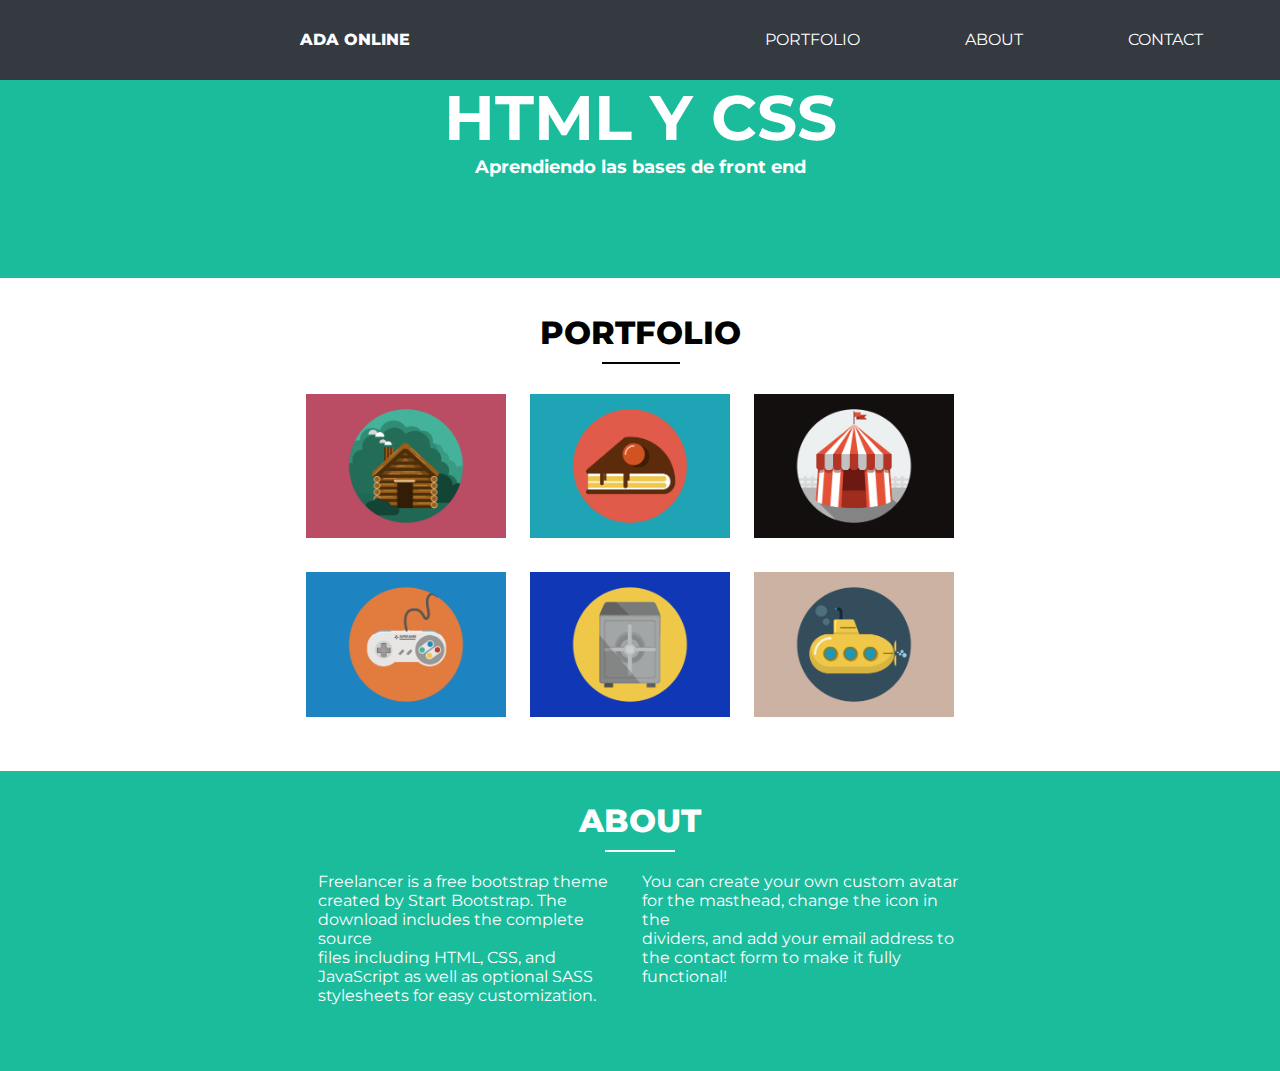
==== index.html @ 4f5fcd1e "clase 9, header fixed" ====
<!DOCTYPE html>
<html lang="es">
  <head>
    <meta charset="UTF-8" />
    <link rel="stylesheet" href="./css/style.css" />
    <title>Mi CV online</title>
  </head>

  <body>

    <div class="header">
      <ul id="menu">
        <li class="ada">ADA ONLINE</li>
        <li class="btn portfolio"><a href="#portfolio">PORTFOLIO</a></li>
        <li class="btn about"><a href="#about">ABOUT</a></li>
        <li class="btn contact">CONTACT</li>
      </ul>
    </div>

    <div class="main">
      <img class="avatar" src="./image/avatar.png" alt="" />
      <div>
        <h1 class="htmlycss">HTML Y CSS</h1>
        <h6>Aprendiendo las bases de front end</h6>
      </div>
    </div>
    <div id="portfolio">
      <h1 class="txt_portfolio">PORTFOLIO</h1>
      <br />
      <div class="guion"></div>
      <div>
        <div class="inline cabin"><img src="./image/cabin.png" alt="" /></div>
        <div class="inline cake"><img src="./image/cake.png" alt="" /></div>
        <div class="inline circus"><img src="./image/circus.png" alt="" /></div>
      </div>
      <div>
        <div class="inline game"><img src="./image/game.png" alt="" /></div>
        <div class="inline safe"><img src="./image/safe.png" alt="" /></div>
        <div class="inline submarine">
          <img src="./image/submarine.png" alt="" />
        </div>
      </div>
    </div>
    <div id="about">
      <h1 class="txt_about">ABOUT</h1>
      <br />
      <div class="guion_about"></div>
      <div class="inline txt_about_1">
        Freelancer is a free bootstrap theme <br />created by Start Bootstrap.
        The<br />
        download includes the complete source <br />files including HTML, CSS,
        and<br />
        JavaScript as well as optional SASS <br />stylesheets for easy
        customization.
      </div>
      <div class="inline txt_about_2">
        You can create your own custom avatar <br />for the masthead, change the
        icon in the <br />dividers, and add your email address to <br />the
        contact form to make it fully <br />functional!
      </div>
    </div>
  </body>
</html>
---- css/style.css ----
@import url("https://fonts.googleapis.com/css?family=Montserrat&display=swap");

* {
  margin: 0;
  padding: 0;
}

body {
  text-align: center;
  color: #ffffff;
  font-family: "Montserrat", sans-serif;
}

.header {
  position: fixed;
  background-color: #343a40;
  height: 80px;
  text-align: left;
  font-weight: bolder;
  width: 100%;
}

#menu {
  padding-top: 30px;
}
ul#menu li {
  display:inline;
  padding-top: 15px;
}
.ada {
  padding-left: 300px;
  font-weight: 800;
}

.btn{
  display: inline-block;
  padding-left: 100px;
  text-align: right;
  font-weight: 400;
  position: relative;
}

.portfolio{
  padding-left: 350px;
}

img {
  width: 100%;
}

h1,
p {
  display: inline-block;
}

p {
  margin-right: 50px;
}

a, a:visited{
  text-decoration: none;
  color: #ffffff;
}

h1.htmlycss {
  font-size: 63px;
}

.main {
  background-color: #1abc9c;
  text-align: center;
  padding-top: 60px;
  padding-bottom: 100px;
}

.avatar {
  width: 15%;
}

h6 {
  font-size: 18px;
}

#portfolio{
  padding-top: 20px;
  padding-bottom: 50px;
}

#portfolio,
.cabin,
.cake,
.circus,
.game,
.safe,
.submarine {
  color: #000000;
}

.inline,
.cabin,
.cake,
.circus,
.game,
.safe,
.submarine {
  display: inline-block;
}

.cabin,
.cake,
.circus,
.game,
.safe,
.submarine {
  margin: 0;
  width: 200px;
  margin-right: 20px;
  margin-top: 30px;
}

.txt_portfolio {
  padding-top: 15px;
  padding-bottom: 5px;
}

.txt_portfolio,
.guion,
.txt_about {
  font-weight: 800;
}

.guion {
  width: 78px;
  border-bottom: 2px solid #000000;
  margin-left: 47%;
  padding-bottom: 5px;
}

#about {
  text-align: center;
  width: 100%;
  height: 300px;
  background-color: #1abc9c;
}

.txt_about {
  padding-top: 30px;
}

.guion_about {
  width: 70px;
  border-bottom: 2px solid #ffffff;
  margin: 0 auto;
  padding-bottom: 10px;
  margin-bottom: 20px;
}

.txt_about_1, .txt_about_2 {
  text-align: left;
}
.txt_about_2{
  vertical-align: top;
}
.txt_about_1, .txt_about_2 {
  width: 25%;
}
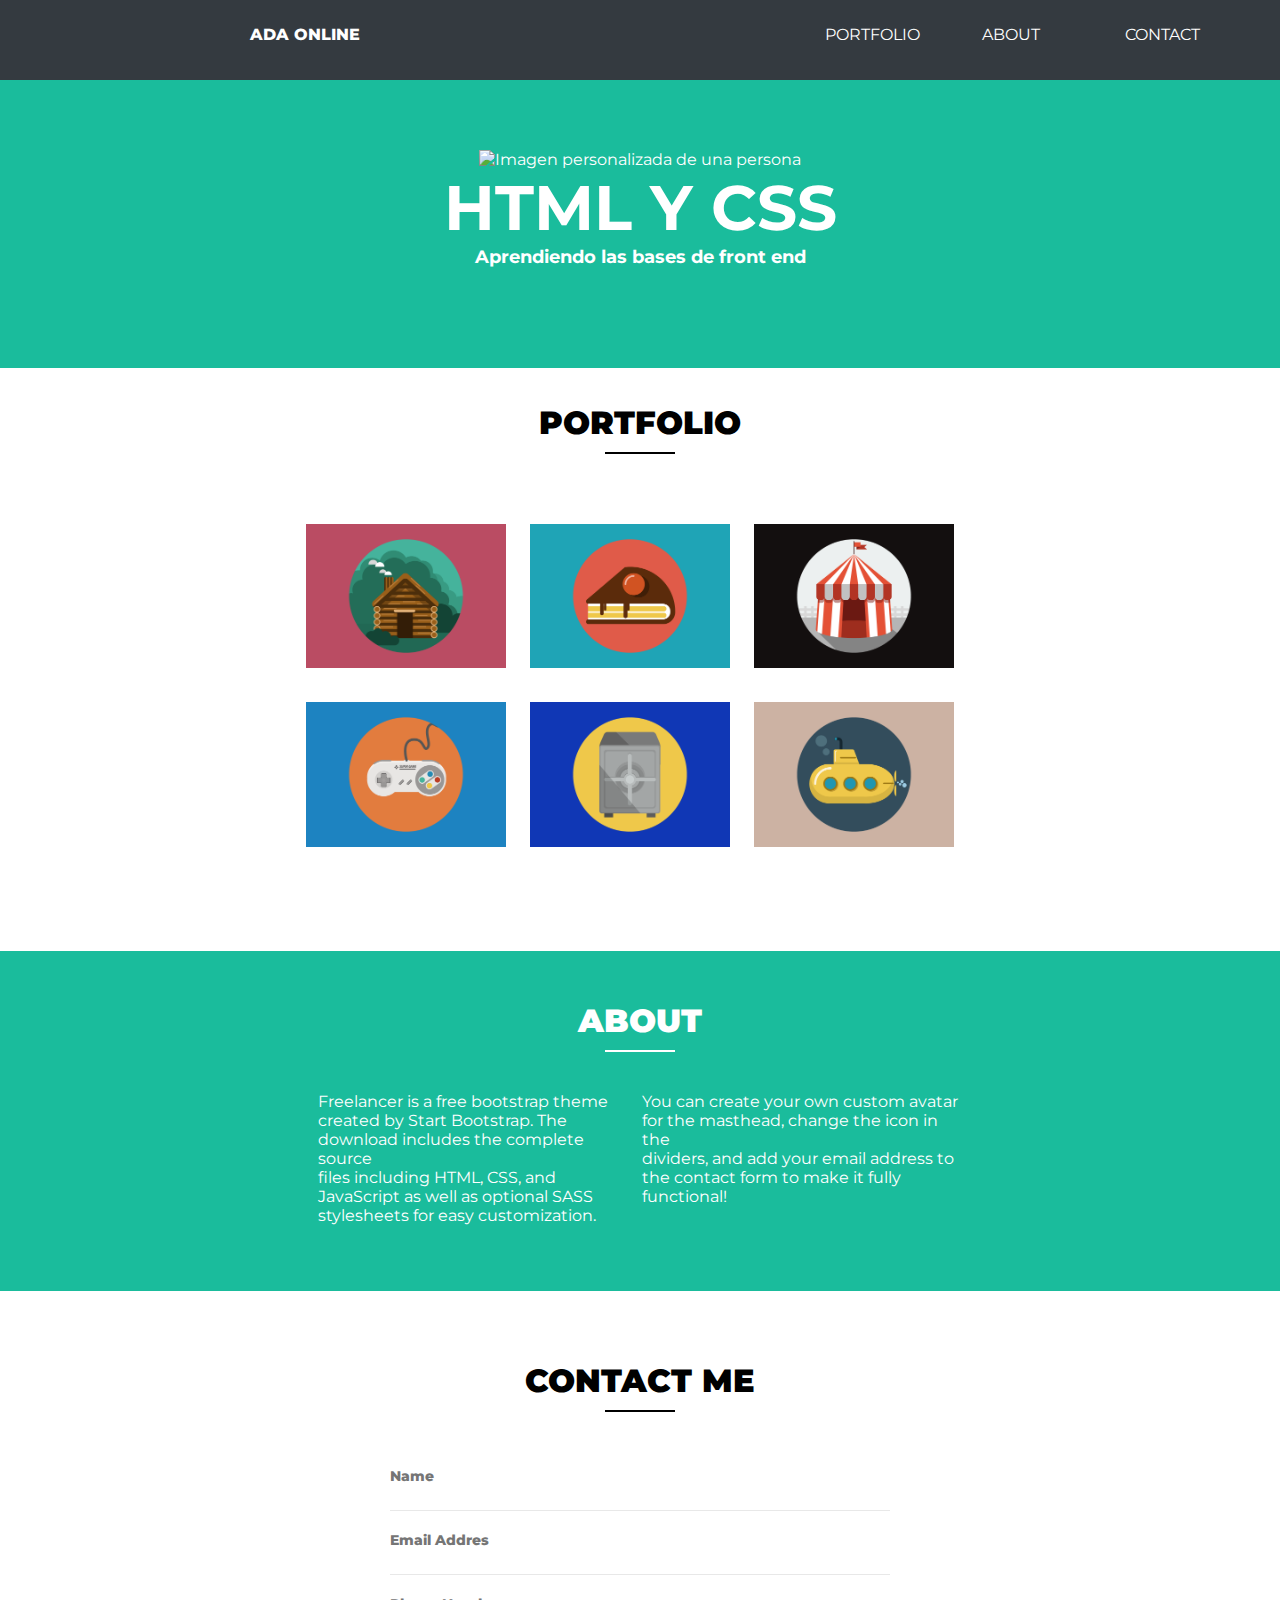
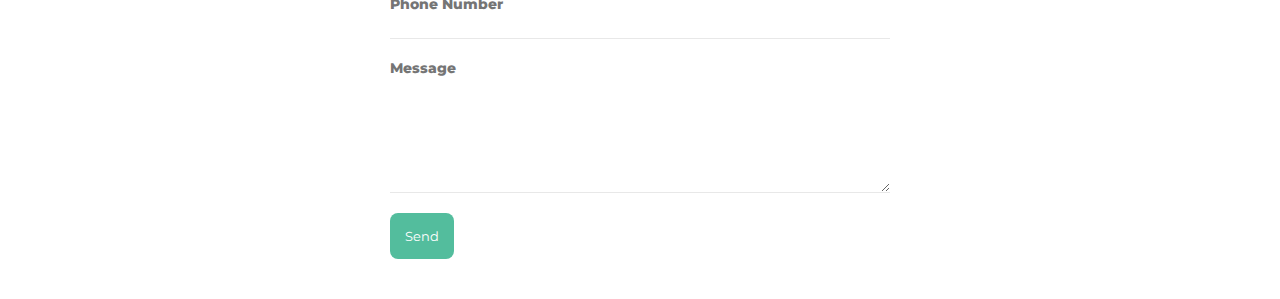
==== commit abe89015: "Agregue nuevas etiquetas html5 y mediaquery" ====
--- a/index.html
+++ b/index.html
@@ -1,51 +1,66 @@
 <!DOCTYPE html>
 <html lang="es">
-  <head>
-    <meta charset="UTF-8" />
-    <link rel="stylesheet" href="./css/style.css" />
-    <title>Mi CV online</title>
-  </head>
 
-  <body>
+<head>
+  <meta charset="UTF-8" />
+  <link rel="stylesheet" href="./css/style.css" />
+  <title>Mi CV online</title>
+</head>
 
-    <div class="header">
-      <ul id="menu">
-        <li class="ada">ADA ONLINE</li>
-        <li class="btn portfolio"><a href="#portfolio">PORTFOLIO</a></li>
-        <li class="btn about"><a href="#about">ABOUT</a></li>
-        <li class="btn contact">CONTACT</li>
-      </ul>
-    </div>
+<body>
 
-    <div class="main">
-      <img class="avatar" src="./image/avatar.png" alt="" />
+  <nav id="nav">
+    <ul id="nav__menu">
+      <li class="nav__menu__ada">ADA ONLINE</li>
+      <li class="nav__menu__btn menu__portfolio">
+        <a href="#portfolio">PORTFOLIO</a>
+      </li>
+      <li class="nav__menu__btn menu__about">
+        <a href="#about">ABOUT</a>
+      </li>
+      <li class="nav__menu__btn menu__contact">
+        <a href="#contact">CONTACT</a>
+      </li>
+      <li class="nav__menu__btn menu__menu btn__green">
+        <a href="#">MENU</a>
+      </li>
+    </ul>
+  </nav>
+
+  <main>
+    <section id="main">
+      <img class="main__avatar" src="./image/avatar.png" alt="Imagen personalizada de una persona" />
       <div>
-        <h1 class="htmlycss">HTML Y CSS</h1>
-        <h6>Aprendiendo las bases de front end</h6>
+        <h1 class="main__title">HTML Y CSS</h1>
+        <h6 class="main__subtitle">Aprendiendo las bases de front end</h6>
       </div>
-    </div>
-    <div id="portfolio">
-      <h1 class="txt_portfolio">PORTFOLIO</h1>
-      <br />
-      <div class="guion"></div>
+    </section>
+
+    <section id="portfolio">
+      <h1 class="portfolio__title">PORTFOLIO</h1>
+      <div class="portfolio__guion"></div>
       <div>
-        <div class="inline cabin"><img src="./image/cabin.png" alt="" /></div>
-        <div class="inline cake"><img src="./image/cake.png" alt="" /></div>
-        <div class="inline circus"><img src="./image/circus.png" alt="" /></div>
+        <div class="portfolio__cabin">
+          <img src="./image/cabin.png" alt="Imagen de una cabina" />
+        </div>
+        <div class="portfolio__cake"><img src="./image/cake.png" alt="Imagen de una torta" /></div>
+        <div class="portfolio__circus">
+          <img src="./image/circus.png" alt="Imagen de un circo" />
+        </div>
       </div>
       <div>
-        <div class="inline game"><img src="./image/game.png" alt="" /></div>
-        <div class="inline safe"><img src="./image/safe.png" alt="" /></div>
-        <div class="inline submarine">
-          <img src="./image/submarine.png" alt="" />
+        <div class="portfolio__game"><img src="./image/game.png" alt="Imagen de un joystick" /></div>
+        <div class="portfolio__safe"><img src="./image/safe.png" alt="Imagen de una caja fuerte" /></div>
+        <div class="portfolio__submarine">
+          <img src="./image/submarine.png" alt="Imagen de un submarino" />
         </div>
       </div>
-    </div>
-    <div id="about">
-      <h1 class="txt_about">ABOUT</h1>
-      <br />
-      <div class="guion_about"></div>
-      <div class="inline txt_about_1">
+    </section>
+
+    <section id="about">
+      <h1 class="about__title">ABOUT</h1>
+      <div class="about__guion"></div>
+      <div class="about__text_1">
         Freelancer is a free bootstrap theme <br />created by Start Bootstrap.
         The<br />
         download includes the complete source <br />files including HTML, CSS,
@@ -53,11 +68,29 @@
         JavaScript as well as optional SASS <br />stylesheets for easy
         customization.
       </div>
-      <div class="inline txt_about_2">
+      <div class="about__text_2">
         You can create your own custom avatar <br />for the masthead, change the
         icon in the <br />dividers, and add your email address to <br />the
         contact form to make it fully <br />functional!
       </div>
-    </div>
-  </body>
-</html>
+    </section>
+
+
+    <section id="contact">
+      <div class="contact__header">
+        <h1 class="contact__title">CONTACT ME</h1>
+        <div class="contact__guion"></div>
+      </div>
+      <form class="contact__form" action="/contact" method="post">
+        <input type="text" name="name" id="name" placeholder="Name" />
+        <input type="email" name="email" id="email" placeholder="Email Addres" />
+        <input type="text" name="phone" id="phone" placeholder="Phone Number" />
+        <textarea rows="6" placeholder="Message"></textarea>
+        <input class="btn__green" type="submit" value="Send" />
+      </form>
+    </section>
+
+  </main>
+</body>
+
+</html>--- a/css/style.css
+++ b/css/style.css
@@ -6,161 +6,202 @@
 }
 
 body {
-  text-align: center;
   color: #ffffff;
   font-family: "Montserrat", sans-serif;
 }
 
-.header {
+#nav {
+  background-color: #343a40;
+  font-weight: bolder;
+  height: 80px;
   position: fixed;
-  background-color: #343a40;
-  height: 80px;
   text-align: left;
-  font-weight: bolder;
+  top: 0;
   width: 100%;
 }
 
-#menu {
-  padding-top: 30px;
-}
-ul#menu li {
-  display:inline;
-  padding-top: 15px;
-}
-.ada {
-  padding-left: 300px;
+#nav_mobile { display: none; }
+#nav__menu { padding-top: 25px; }
+
+.nav__menu__ada {
   font-weight: 800;
-}
-
-.btn{
+  padding-left: 250px;
+}
+
+.nav__menu__btn {
+  font-weight: 400;
+  padding-top: 25px;
+  position: absolute;
+  top: 0;
+}
+
+.menu__contact { right: 80px; }
+.menu__about { right: 240px; }
+.menu__portfolio { right: 360px; }
+.menu__menu { display: none; }
+
+.menu__portfolio,
+.menu__about,
+.menu__contact {
   display: inline-block;
-  padding-left: 100px;
-  text-align: right;
-  font-weight: 400;
-  position: relative;
-}
-
-.portfolio{
-  padding-left: 350px;
-}
-
-img {
-  width: 100%;
-}
-
-h1,
-p {
+}
+
+a,
+a:visited {
+  color: #ffffff;
+  text-decoration: none;
+}
+
+#main {
+  background-color: #1abc9c;
+  padding-bottom: 100px;
+  padding-top: 150px;
+  text-align: center;
+}
+
+img { width: 100%; }
+
+.main__title { font-size: 63px; }
+.main__avatar { width: 15%; }
+.main__subtitle { font-size: 18px; }
+
+#portfolio {
+  margin-bottom: 50px;
+  padding-bottom: 50px;
+  padding-top: 20px;
+  text-align: center;
+}
+
+#portfolio { color: #000000; }
+
+.portfolio__cabin,
+.portfolio__cake,
+.portfolio__circus,
+.portfolio__game,
+.portfolio__safe,
+.portfolio__submarine {
   display: inline-block;
-}
-
-p {
-  margin-right: 50px;
-}
-
-a, a:visited{
-  text-decoration: none;
-  color: #ffffff;
-}
-
-h1.htmlycss {
-  font-size: 63px;
-}
-
-.main {
-  background-color: #1abc9c;
-  text-align: center;
-  padding-top: 60px;
-  padding-bottom: 100px;
-}
-
-.avatar {
-  width: 15%;
-}
-
-h6 {
-  font-size: 18px;
-}
-
-#portfolio{
-  padding-top: 20px;
-  padding-bottom: 50px;
-}
-
-#portfolio,
-.cabin,
-.cake,
-.circus,
-.game,
-.safe,
-.submarine {
-  color: #000000;
-}
-
-.inline,
-.cabin,
-.cake,
-.circus,
-.game,
-.safe,
-.submarine {
-  display: inline-block;
-}
-
-.cabin,
-.cake,
-.circus,
-.game,
-.safe,
-.submarine {
-  margin: 0;
-  width: 200px;
   margin-right: 20px;
   margin-top: 30px;
-}
-
-.txt_portfolio {
-  padding-top: 15px;
-  padding-bottom: 5px;
-}
-
-.txt_portfolio,
-.guion,
-.txt_about {
+  width: 200px;
+}
+
+.portfolio__title { padding-top: 15px; }
+
+.portfolio__title,
+.about__title,
+.contact__title {
+  font-weight: 900;
+}
+
+.portfolio__guion,
+.contact__guion {
+  border-bottom: 2px solid #000000;
+}
+
+.portfolio__guion,
+.about__guion,
+.contact__guion {
+  margin: 0 auto;
+  margin-bottom: 40px;
+  padding-bottom: 10px;
+  width: 70px;
+}
+
+#about {
+  background-color: #1abc9c;
+  height: 300px;
+  margin-bottom: 20px;
+  padding-bottom: 40px;
+  text-align: center;
+  width: 100%;
+}
+
+.about__guion { border-bottom: 2px solid #ffffff; }
+
+.about__text_1,
+.about__text_2 {
+  text-align: left;
+  width: 25%;
+  display: inline-block;
+}
+
+.about__text_2 { vertical-align: top; }
+
+.about__title,
+.contact__title {
+  padding-top: 50px;
+}
+
+#contact {
+  color: #000000;
+  margin-bottom: 40px;
+}
+
+.contact__header {
+  margin-bottom: 55px;
+  text-align: center;
+}
+
+.contact__guion { border-bottom: 2px solid #000000; }
+
+.contact__form {
+  margin: 0 auto;
+  width: 500px;
+}
+
+form > input[type="text"],
+input[type="email"],
+textarea {
+  border: none;
+  border-bottom: 1px solid #e8e8e8;
+  display: block;
+  font-family: "Montserrat", sans-serif;
+  font-size: 14px;
+  margin-bottom: 20px;
+  padding-bottom: 25px;
+  width: 500px;
+}
+
+input[type="text"],
+input[type="email"],
+textarea::placeholder {
   font-weight: 800;
 }
 
-.guion {
-  width: 78px;
-  border-bottom: 2px solid #000000;
-  margin-left: 47%;
-  padding-bottom: 5px;
-}
-
-#about {
-  text-align: center;
-  width: 100%;
-  height: 300px;
-  background-color: #1abc9c;
-}
-
-.txt_about {
-  padding-top: 30px;
-}
-
-.guion_about {
-  width: 70px;
-  border-bottom: 2px solid #ffffff;
-  margin: 0 auto;
-  padding-bottom: 10px;
-  margin-bottom: 20px;
-}
-
-.txt_about_1, .txt_about_2 {
-  text-align: left;
-}
-.txt_about_2{
-  vertical-align: top;
-}
-.txt_about_1, .txt_about_2 {
-  width: 25%;
+.btn__green {
+  background-color: #53bd9d;
+  border: none;
+  border-radius: 8px;
+  color: #ffffff;
+  font-family: "Montserrat", sans-serif;
+  padding: 15px;
+}
+
+input[type="submit"]:hover { background-color: #328269; }
+
+@media (max-width: 600px){
+  .menu__portfolio,
+  .menu__about,
+  .menu__contact {
+    display: none;
+  }
+
+  .menu__menu{
+    display: block;
+    background-color: #328269;
+    color: #ffffff;
+    right: 10px;
+    top: 10px;
+  }
+
+  .about__text_1, .about__text_2{
+    width: 45%;
+    font-size: 13px;
+  }
+
+  form{
+    width: 80%;
+    margin: 0 auto;
+  }
 }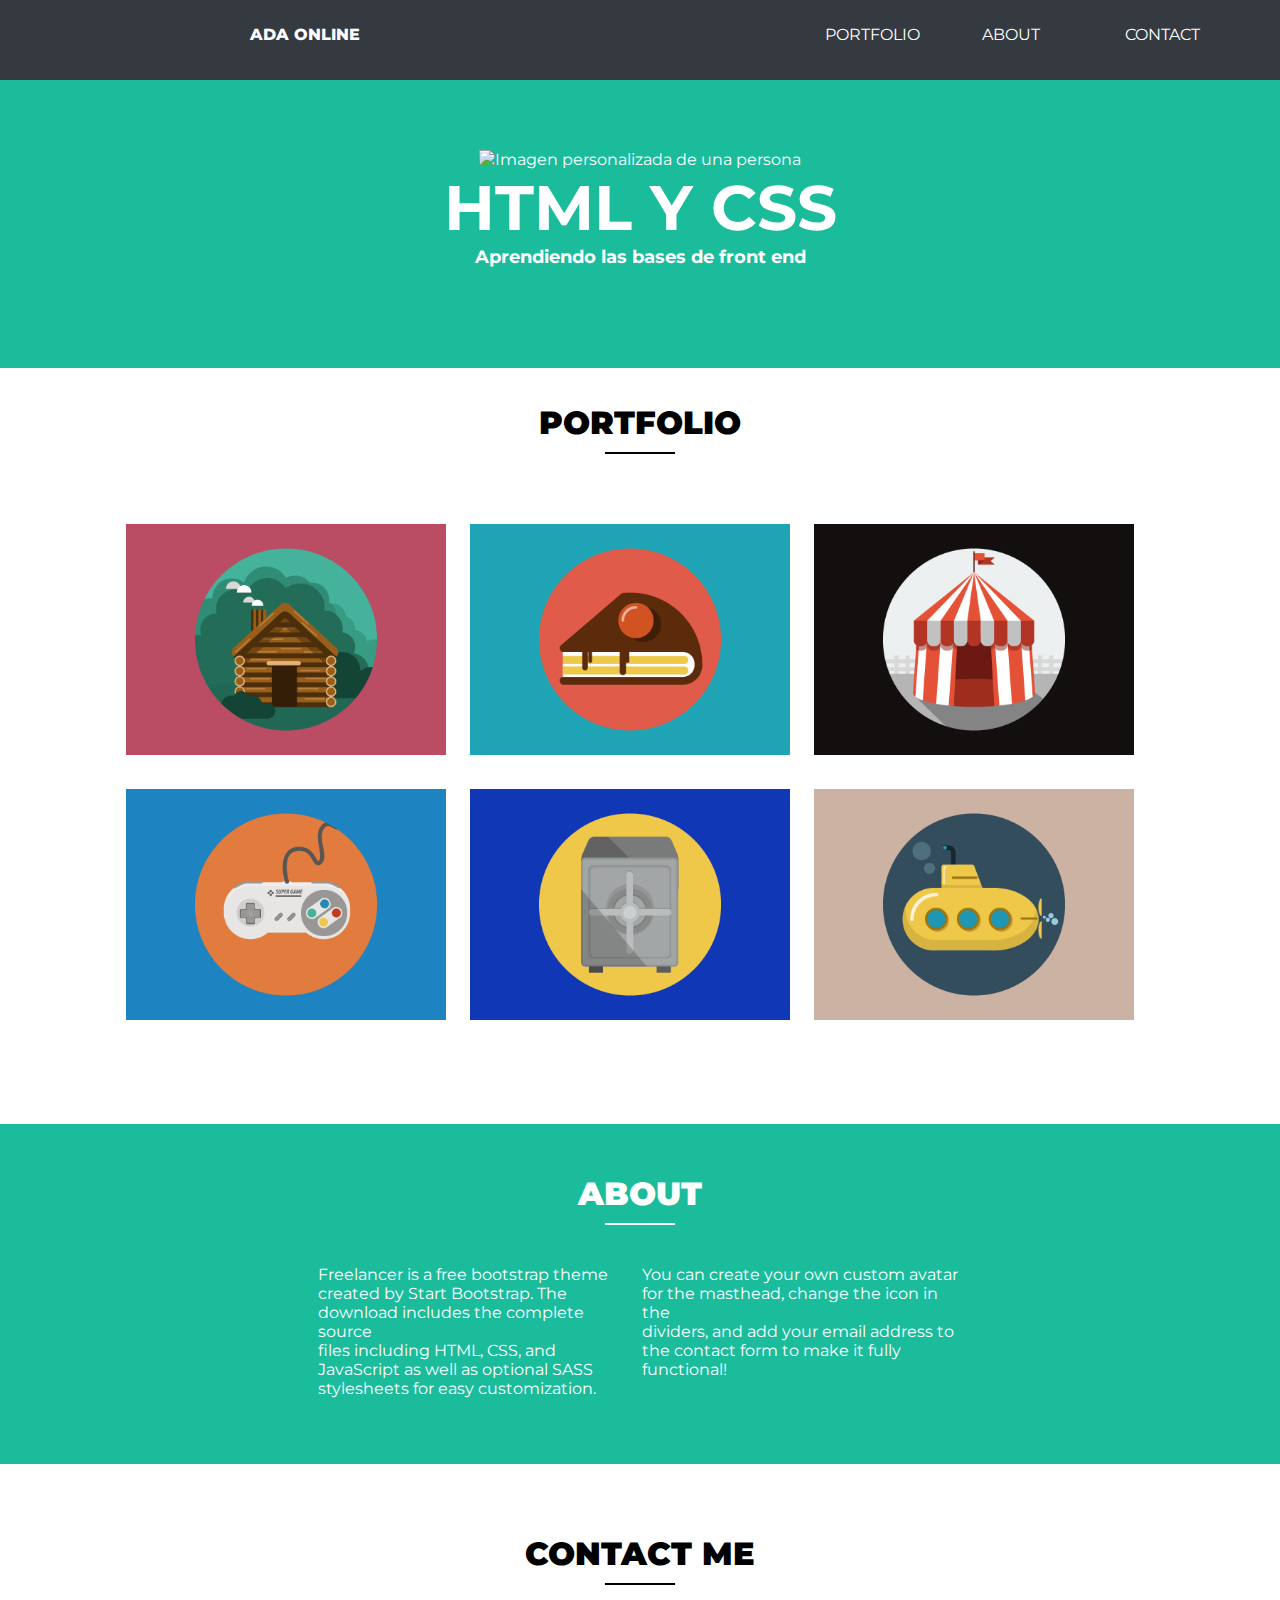
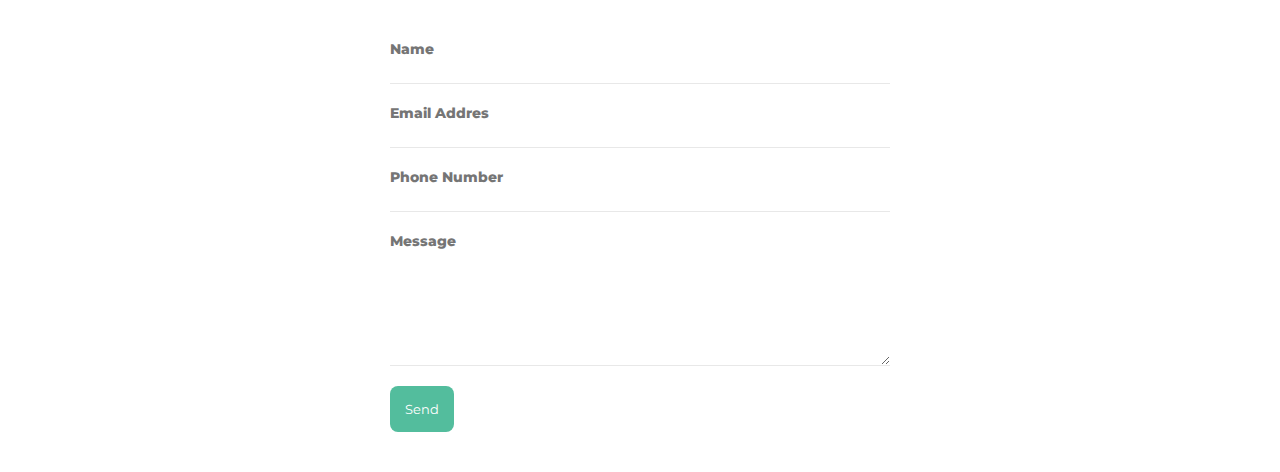
==== commit 0c7e8c24: "reposicionamiento de imagenes para mobile" ====
--- a/index.html
+++ b/index.html
@@ -39,22 +39,12 @@
     <section id="portfolio">
       <h1 class="portfolio__title">PORTFOLIO</h1>
       <div class="portfolio__guion"></div>
-      <div>
-        <div class="portfolio__cabin">
-          <img src="./image/cabin.png" alt="Imagen de una cabina" />
-        </div>
-        <div class="portfolio__cake"><img src="./image/cake.png" alt="Imagen de una torta" /></div>
-        <div class="portfolio__circus">
-          <img src="./image/circus.png" alt="Imagen de un circo" />
-        </div>
-      </div>
-      <div>
-        <div class="portfolio__game"><img src="./image/game.png" alt="Imagen de un joystick" /></div>
-        <div class="portfolio__safe"><img src="./image/safe.png" alt="Imagen de una caja fuerte" /></div>
-        <div class="portfolio__submarine">
-          <img src="./image/submarine.png" alt="Imagen de un submarino" />
-        </div>
-      </div>
+      <div class="portfolio__cabin w_33"><img src="./image/cabin.png" alt="Imagen de una cabina" /></div>
+      <div class="portfolio__cake w_33"><img src="./image/cake.png" alt="Imagen de una torta" /></div>
+      <div class="portfolio__circus w_33"><img src="./image/circus.png" alt="Imagen de un circo" /></div>
+      <div class="portfolio__game w_33"><img src="./image/game.png" alt="Imagen de un joystick" /></div>
+      <div class="portfolio__safe w_33"><img src="./image/safe.png" alt="Imagen de una caja fuerte" /></div>
+      <div class="portfolio__submarine w_33"><img src="./image/submarine.png" alt="Imagen de un submarino" /></div>
     </section>
 
     <section id="about">
--- a/css/style.css
+++ b/css/style.css
@@ -60,6 +60,7 @@
 }
 
 img { width: 100%; }
+
 
 .main__title { font-size: 63px; }
 .main__avatar { width: 15%; }
@@ -83,7 +84,10 @@
   display: inline-block;
   margin-right: 20px;
   margin-top: 30px;
-  width: 200px;
+}
+
+.w_33 {
+  width: 25%;
 }
 
 .portfolio__title { padding-top: 15px; }
@@ -204,4 +208,9 @@
     width: 80%;
     margin: 0 auto;
   }
+
+  .w_33 {
+    width: 33%;
+  }
+
 }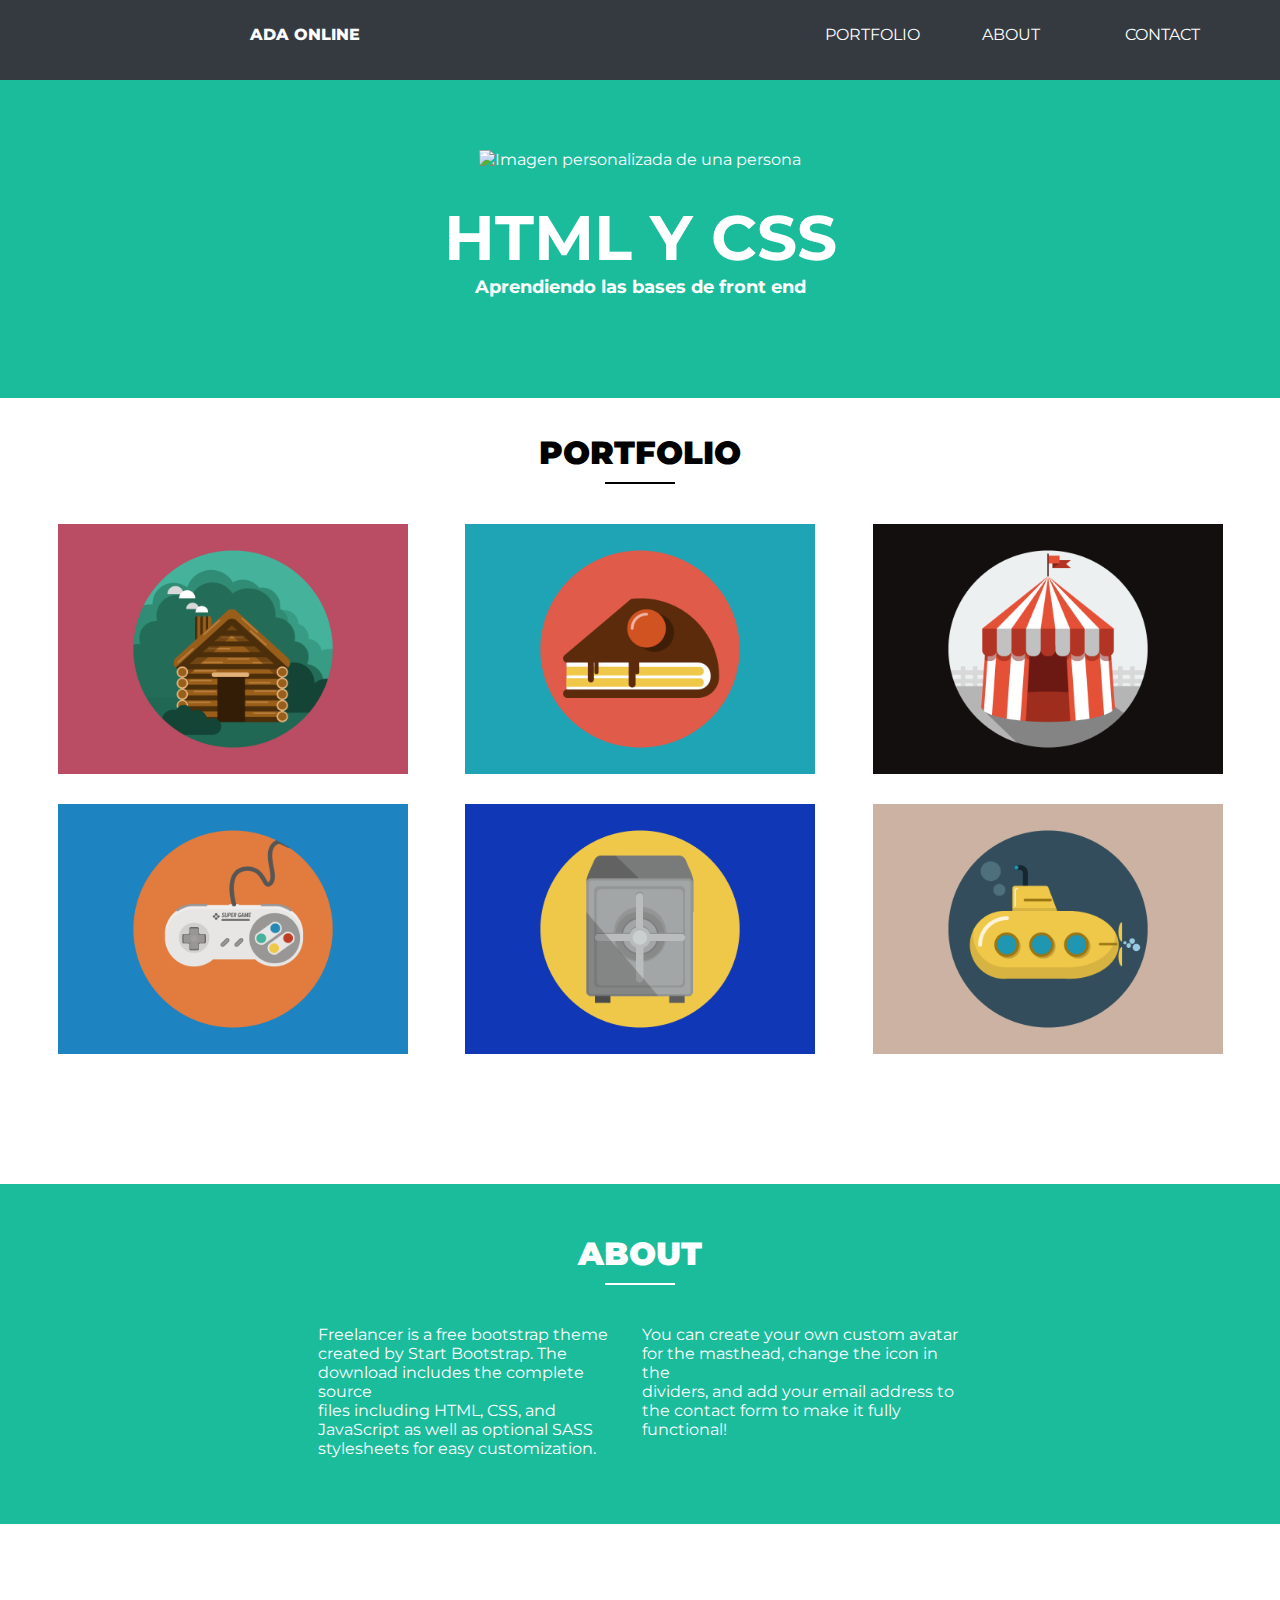
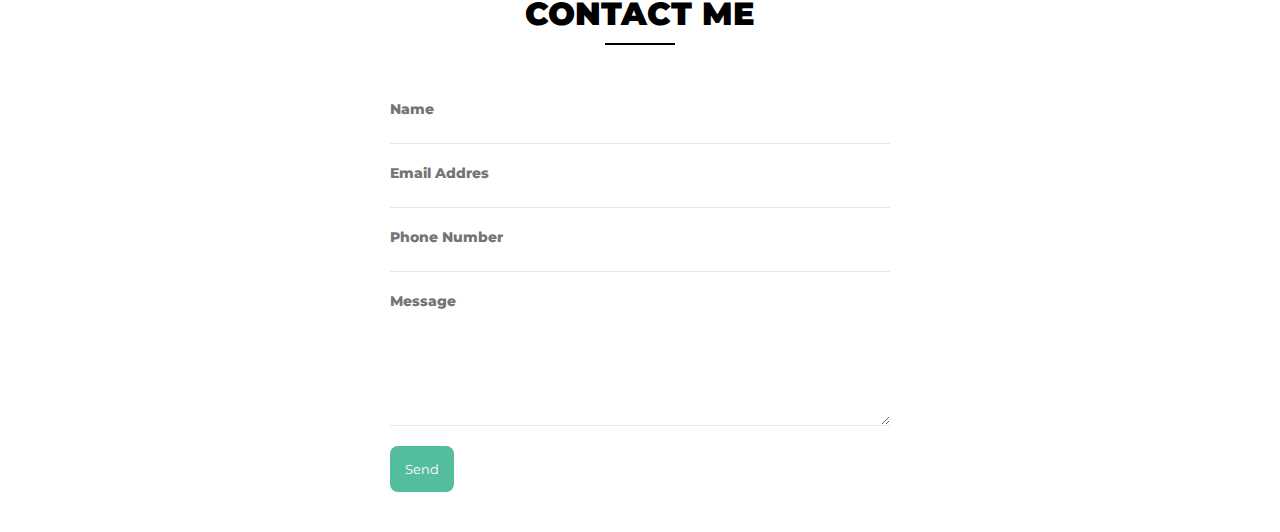
==== commit b3495e43: "Agregue flexbox a las imagenes" ====
--- a/index.html
+++ b/index.html
@@ -36,15 +36,17 @@
       </div>
     </section>
 
-    <section id="portfolio">
+    <section  id="portfolio">
       <h1 class="portfolio__title">PORTFOLIO</h1>
       <div class="portfolio__guion"></div>
-      <div class="portfolio__cabin w_33"><img src="./image/cabin.png" alt="Imagen de una cabina" /></div>
-      <div class="portfolio__cake w_33"><img src="./image/cake.png" alt="Imagen de una torta" /></div>
-      <div class="portfolio__circus w_33"><img src="./image/circus.png" alt="Imagen de un circo" /></div>
-      <div class="portfolio__game w_33"><img src="./image/game.png" alt="Imagen de un joystick" /></div>
-      <div class="portfolio__safe w_33"><img src="./image/safe.png" alt="Imagen de una caja fuerte" /></div>
-      <div class="portfolio__submarine w_33"><img src="./image/submarine.png" alt="Imagen de un submarino" /></div>
+      <div class="portfolio__flex_content">
+          <img src="./image/cabin.png" alt="Imagen de una cabina" />
+          <img src="./image/cake.png" alt="Imagen de una torta" />
+          <img src="./image/circus.png" alt="Imagen de un circo" />
+          <img src="./image/game.png" alt="Imagen de un joystick" />
+          <img src="./image/safe.png" alt="Imagen de una caja fuerte" />
+          <img src="./image/submarine.png" alt="Imagen de un submarino" />
+      </div>
     </section>
 
     <section id="about">
--- a/css/style.css
+++ b/css/style.css
@@ -59,7 +59,10 @@
   text-align: center;
 }
 
-img { width: 100%; }
+img { 
+  width: 350px;
+  height: 250px; 
+}
 
 
 .main__title { font-size: 63px; }
@@ -70,27 +73,24 @@
   margin-bottom: 50px;
   padding-bottom: 50px;
   padding-top: 20px;
-  text-align: center;
+  /* text-align: center; */
 }
 
 #portfolio { color: #000000; }
 
-.portfolio__cabin,
-.portfolio__cake,
-.portfolio__circus,
-.portfolio__game,
-.portfolio__safe,
-.portfolio__submarine {
-  display: inline-block;
-  margin-right: 20px;
-  margin-top: 30px;
-}
-
-.w_33 {
-  width: 25%;
-}
-
-.portfolio__title { padding-top: 15px; }
+img{
+  margin-bottom: 30px;
+}
+.portfolio__flex_content {
+  display: flex;
+  flex-wrap: wrap;
+  justify-content: space-evenly;
+}
+
+.portfolio__title { 
+  padding-top: 15px; 
+  text-align: center; 
+}
 
 .portfolio__title,
 .about__title,
@@ -208,9 +208,4 @@
     width: 80%;
     margin: 0 auto;
   }
-
-  .w_33 {
-    width: 33%;
-  }
-
 }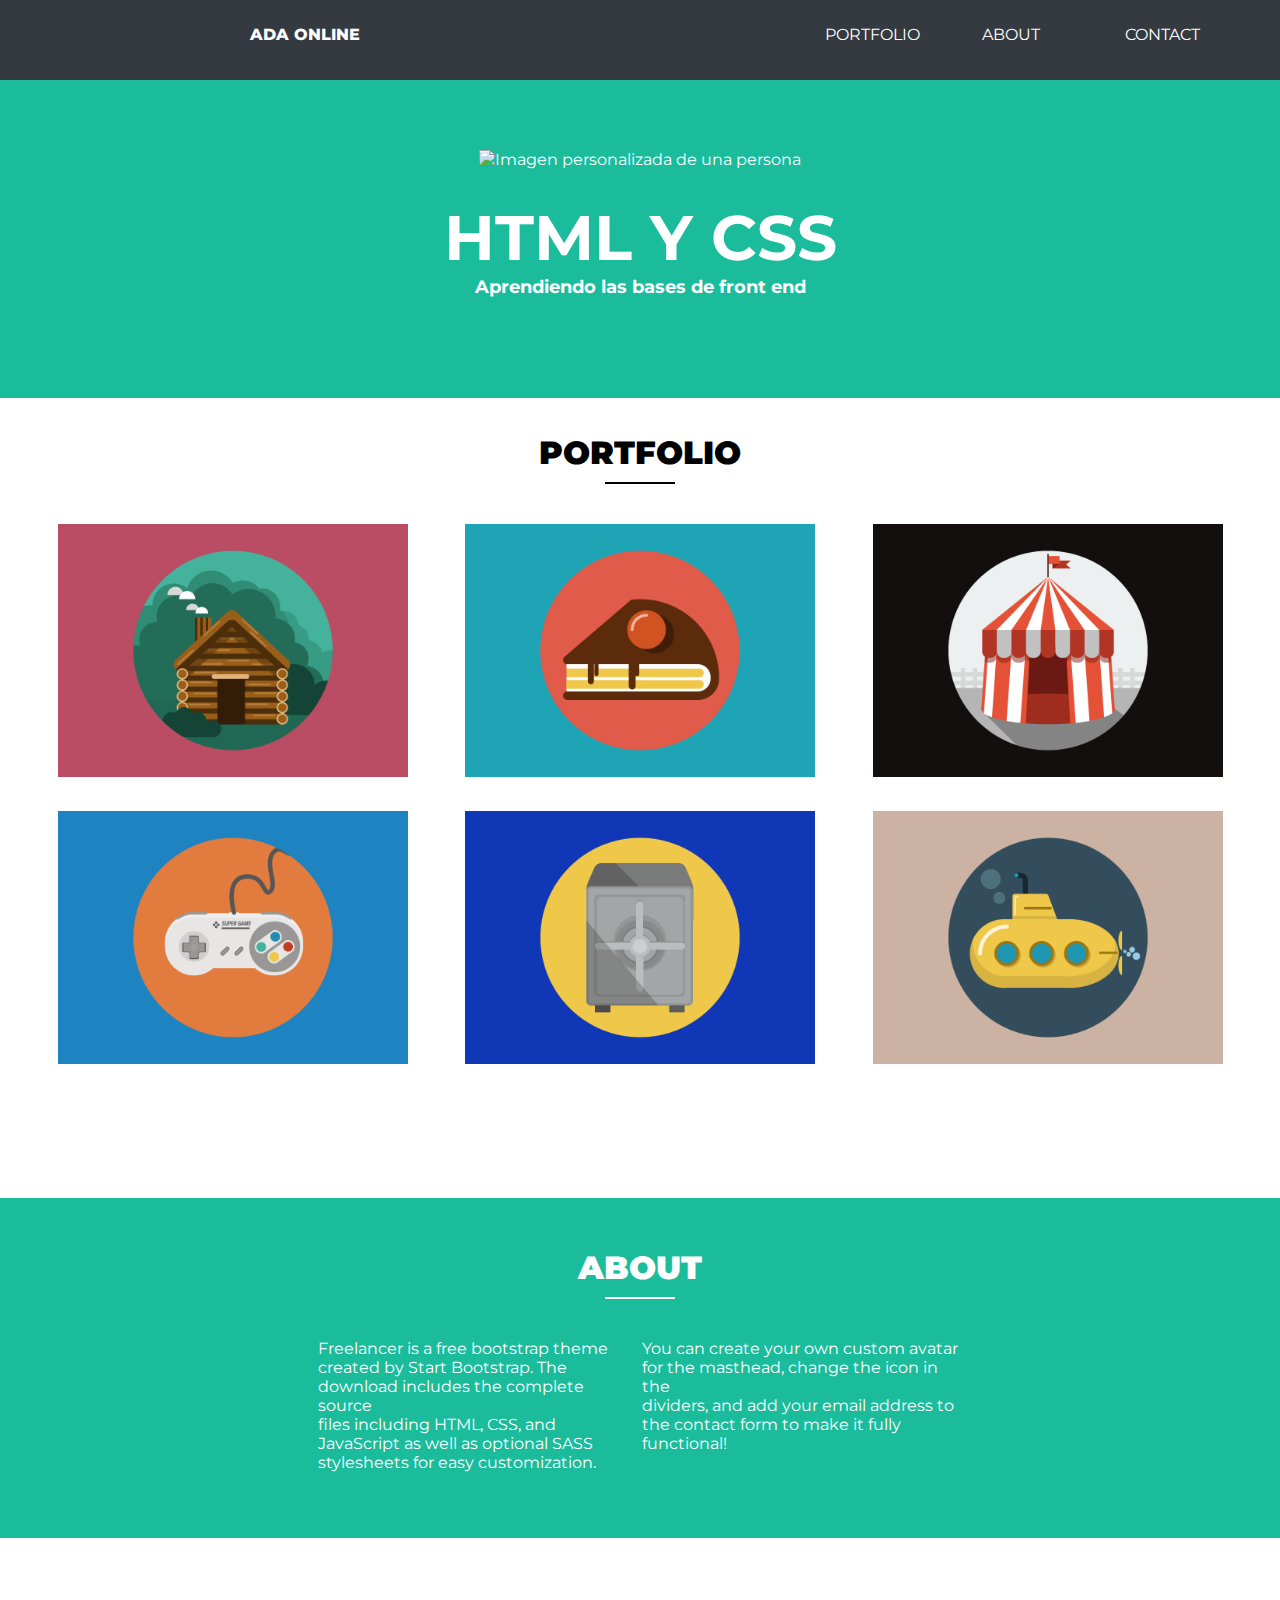
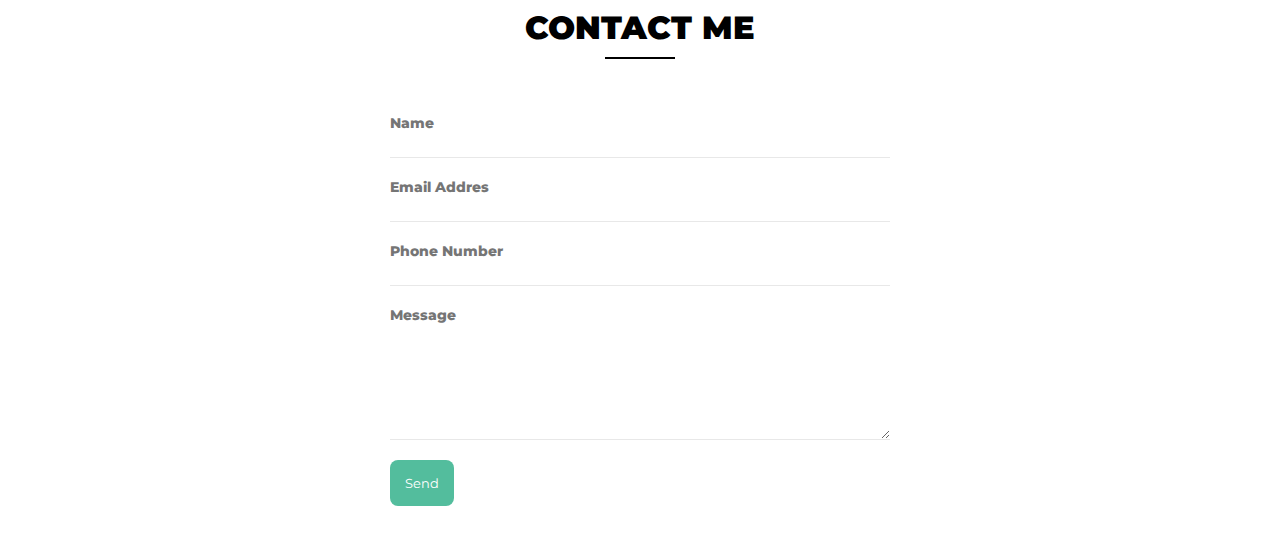
==== commit d7fed337: "mejora en el código de las img y  flex-items" ====
--- a/index.html
+++ b/index.html
@@ -3,6 +3,7 @@
 
 <head>
   <meta charset="UTF-8" />
+  <meta name="viewport" content="width=device-width, initial-scale=1.0">
   <link rel="stylesheet" href="./css/style.css" />
   <title>Mi CV online</title>
 </head>
@@ -36,16 +37,22 @@
       </div>
     </section>
 
-    <section  id="portfolio">
+    <section id="portfolio">
       <h1 class="portfolio__title">PORTFOLIO</h1>
       <div class="portfolio__guion"></div>
-      <div class="portfolio__flex_content">
-          <img src="./image/cabin.png" alt="Imagen de una cabina" />
-          <img src="./image/cake.png" alt="Imagen de una torta" />
-          <img src="./image/circus.png" alt="Imagen de un circo" />
-          <img src="./image/game.png" alt="Imagen de un joystick" />
-          <img src="./image/safe.png" alt="Imagen de una caja fuerte" />
-          <img src="./image/submarine.png" alt="Imagen de un submarino" />
+      <div class="portfolio__flex__content">
+        <div class="portfolio__flex__item portfolio__cabin"><img src="./image/cabin.png" alt="Imagen de una cabina" />
+        </div>
+        <div class="portfolio__flex__item portfolio__cake w_33"><img src="./image/cake.png" alt="Imagen de una torta" />
+        </div>
+        <div class="portfolio__flex__item portfolio__circus w_33"><img src="./image/circus.png"
+            alt="Imagen de un circo" /></div>
+        <div class="portfolio__flex__item portfolio__game w_33"><img src="./image/game.png"
+            alt="Imagen de un joystick" /></div>
+        <div class="portfolio__flex__item portfolio__safe w_33"><img src="./image/safe.png"
+            alt="Imagen de una caja fuerte" /></div>
+        <div class="portfolio__flex__item portfolio__submarine w_33"><img src="./image/submarine.png"
+            alt="Imagen de un submarino" /></div>
       </div>
     </section>
 
--- a/css/style.css
+++ b/css/style.css
@@ -59,12 +59,6 @@
   text-align: center;
 }
 
-img { 
-  width: 350px;
-  height: 250px; 
-}
-
-
 .main__title { font-size: 63px; }
 .main__avatar { width: 15%; }
 .main__subtitle { font-size: 18px; }
@@ -73,18 +67,23 @@
   margin-bottom: 50px;
   padding-bottom: 50px;
   padding-top: 20px;
-  /* text-align: center; */
 }
 
 #portfolio { color: #000000; }
 
-img{
-  margin-bottom: 30px;
-}
-.portfolio__flex_content {
+.portfolio__flex__content {
   display: flex;
   flex-wrap: wrap;
   justify-content: space-evenly;
+}
+
+.portfolio__flex__item img{
+  width: 350px;
+}
+
+img {
+  width: 100%; 
+  margin-bottom: 30px;
 }
 
 .portfolio__title { 
